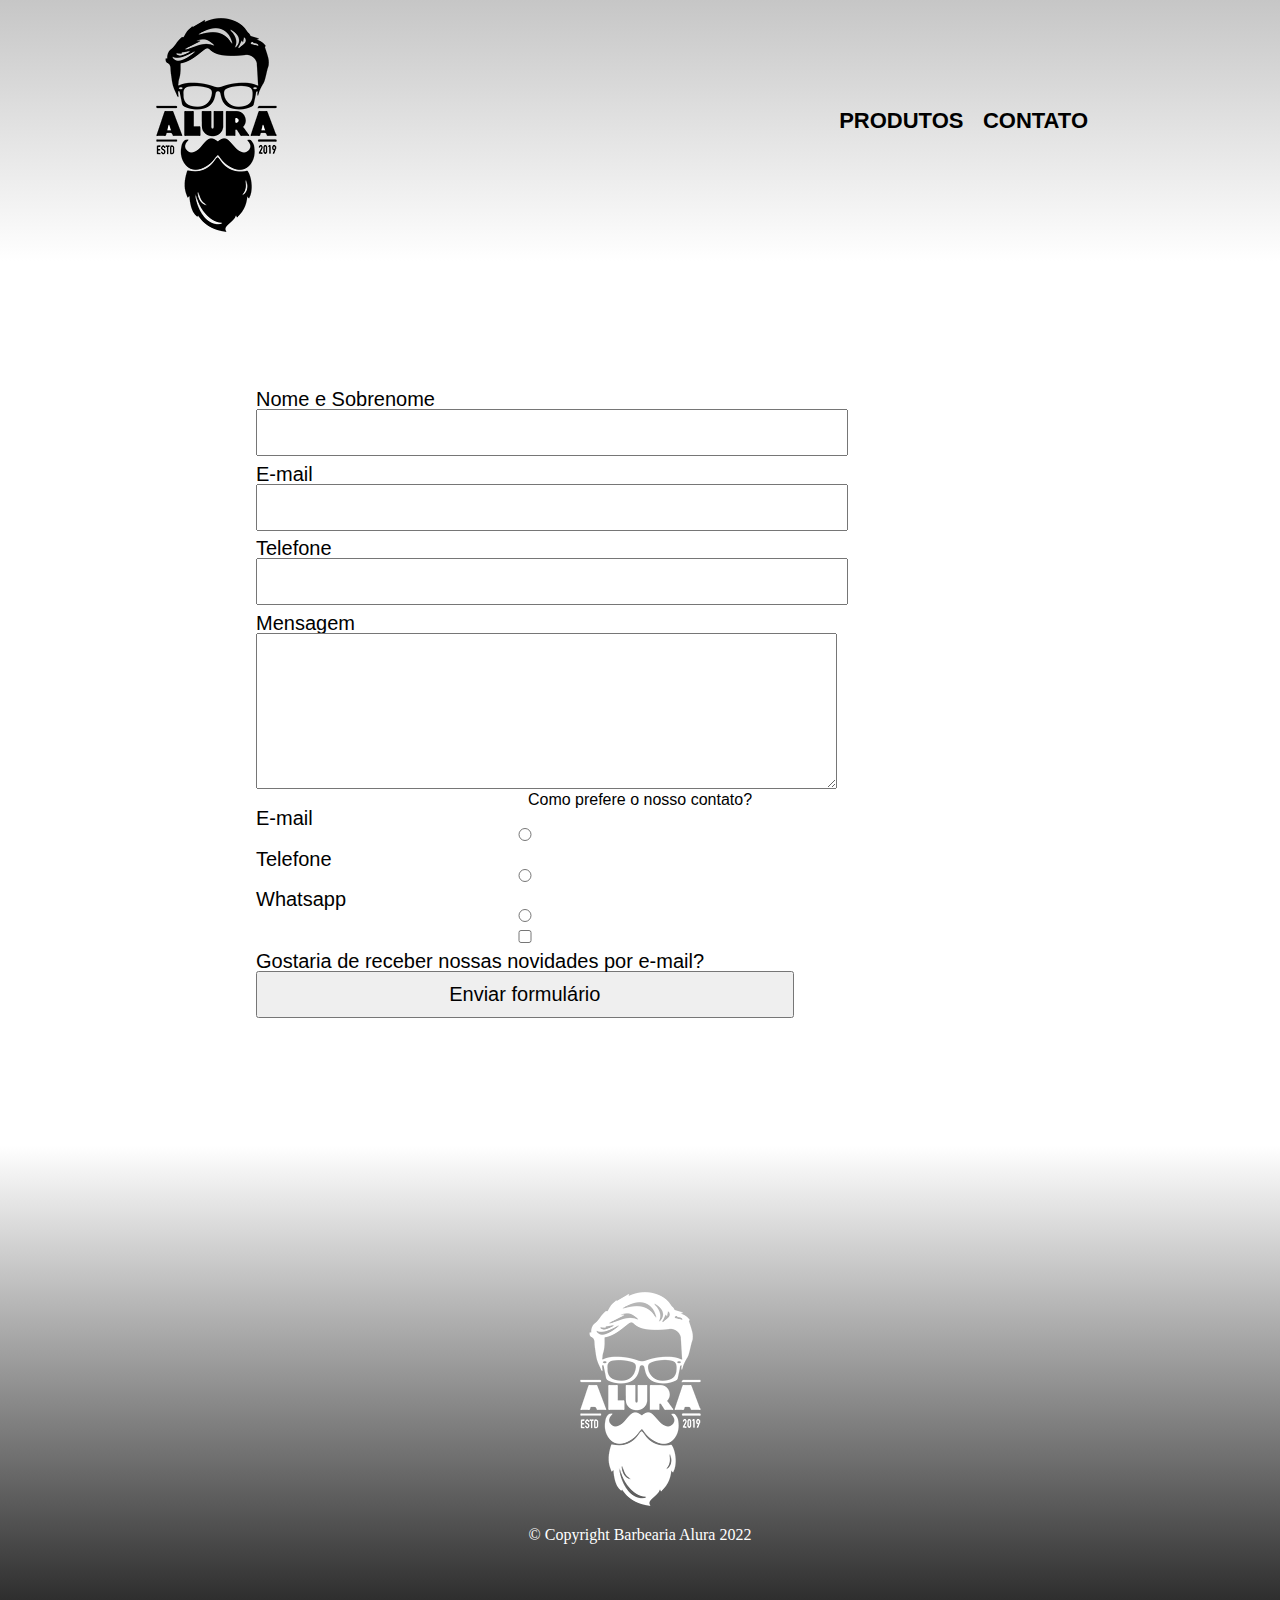
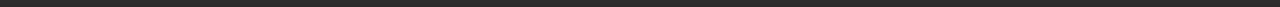
==== contato.html @ e0055d00 "inicio da parte 3" ====
<!DOCTYPE html>
<html lang="pt-br">
<head>
    <meta charset="UTF-8">
    <meta http-equiv="X-UA-Compatible" content="IE=edge">
    <meta name="viewport" content="width=device-width, initial-scale=1.0">
    <link rel="stylesheet" href="reset.css">
    <link rel="stylesheet" href="estilo.css">
    
    <title>Barbearia Alura - contato</title>
<body>    
</head>
<header>
   <div class="caixa"><h1><a href="index.html"><img src="imagens/logo.png" alt="Barbearia Alura"></a></h1>
        <nav>
            <ul>
                <li><a href="produtos.html">Produtos</a></li>
                <li><a href="contato.html">Contato</a></li>

            </ul>
        </nav>
    </div>

</header>
<main>
    <form>
    <label for="nomesobrenome">Nome e Sobrenome</label>
    <input type="text" id="nomesobrenome">

    <label for="email">E-mail</label>
    <input type="text" id="email">

    <label for="telefone">Telefone</label>
    <input type="text" id="telefone">

    <label for="mensagem">Mensagem</label><br>
    <textarea cols= "70" rows="10" id="mensagem"></textarea>
    <br> 
    <p>Como prefere o nosso contato?</p>

    <label for="radio-email">E-mail</label>
    <input type="radio" name ="contato" value=email id="radio-email">

    <label for="radio-telefone">Telefone</label>
    <input type="radio"  name ="contato" value=telefone id="radio-telefone">

    <label for="radio-whatsapp">Whatsapp</label>
    <input type="radio"  name ="contato" value=whatsapp id="radio-whatsapp">

    <label><input type="checkbox"> Gostaria de receber nossas novidades por e-mail?</label>
    
    <input type="submit" value="Enviar formulário">

    </form>
</main>
<footer>

    <img src = "/imagens/logo-branco.png" alt = "logoBranco">
    <p class="copyright">&copy; Copyright Barbearia Alura 2022 </p>


</footer>
</body>
</html>
---- estilo.css ----
header{
    background-image: linear-gradient(#c6c6c6, white);
    width: 100%;
   
}

.caixa{
    width:80%;
    margin: 0 auto;
    padding-left:10%;
    display: inline-flex;
    text-decoration: none;
    
}
.caixa img:hover{
    transform: scale(1.1);
    transition-duration: 200ms;
   
}
.caixa a{
   text-decoration: none;
}
.titulo{
    padding-top: 90px;
    font-size: 60px;
    text-decoration: none;
    color: black;
    
    
    
}
  

.titulo:hover{
    transform: scale(1.1);
    transition-duration: 200ms;
    
    
    
    
}
h1 {
    font-size: 70px;
    font-family: Verdana, Geneva, Tahoma, sans-serif;
     
}
p {
    text-align:center;
}

nav {
    position: absolute; 
    top: 110px;
    right:15%;
    font-family: Verdana, Geneva, Tahoma, sans-serif;
    
    
    
  
}
nav li  {
    display:inline-flex;
    margin-left: 15px;
   
  
   

}
nav a{
    font-size: 22px;
    text-transform: uppercase;
    text-decoration: none;
    color:black;
    font-weight: bold;
  
   

}
nav li a:hover{
    font-size: 24px;
    text-decoration: none;
    color:rgb(9, 0, 139);
    transition-duration: 200ms;
    border-color:rgb(9, 0, 139);
   
  
   

}
main {
    width: 100%;
    margin:0 auto;
    }
form{
    margin:10% 20%;
    font-family: Verdana, Geneva, Tahoma, sans-serif;
}    
form input{
    display: block;
    font-size: 20px;
    margin: 0 0 1%;
    padding:10px 25px;
    width: 70%;
    
}
form label{
    font-size: 20px;
   
}
descricao{
    text-align: center;
    font-family: Verdana, Geneva, Tahoma, sans-serif;
}
descricao h2{
    font-size: 50px;
    padding: 80px 0px;
}
descricao p {
    font-size: 30px;
    text-align: justify;
    width: 70%;
    margin: auto;
    padding-bottom: 15px;
  
}
.navalha {
    width: 33%;
    text-align: center;
    margin: 0 33%;
   
}

.produtos {
    width: 75%;
    margin: 0 auto;
    text-align: center;
    padding: 2% 2%;
    
}
.produtos li {
    display:inline-block;
    width: 28%;
    vertical-align: top;
    margin:0 2%;
    padding: 1% 1%;
    box-sizing: border-box;
    border:2px solid #000;
    border-radius: 2%;
    max-width: 280px;
}


.produtos a {
    text-decoration: none;
    color:#000;

    
  

}
.produtos li:hover {
    text-decoration: none;
    color:rgb(9, 0, 139);
    transform: scale(1.1);
    transition-duration: 200ms;
    border-color:rgb(241, 179, 45);
  

}
.produtos h2{
    font-size: 25px;
    text-transform: uppercase;
    font-weight: bold;
    margin-bottom: 2%;
}
.produto-descricao{
    font-size: 18px;
    margin: 2% 0;
    
}
.produto-preco {
    font-size: 22px;
    font-weight: bold;
    margin-top: 2%;

} 

footer{
    background-image: linear-gradient(white, rgb(43, 43, 43));
    text-align: center;
    background-color: rgb(43, 43, 43);
    padding-top:10%;
    padding-bottom:5%;
  

}

.copyright{
    color:#fff;
}

banner img{
    width: 100%;
}
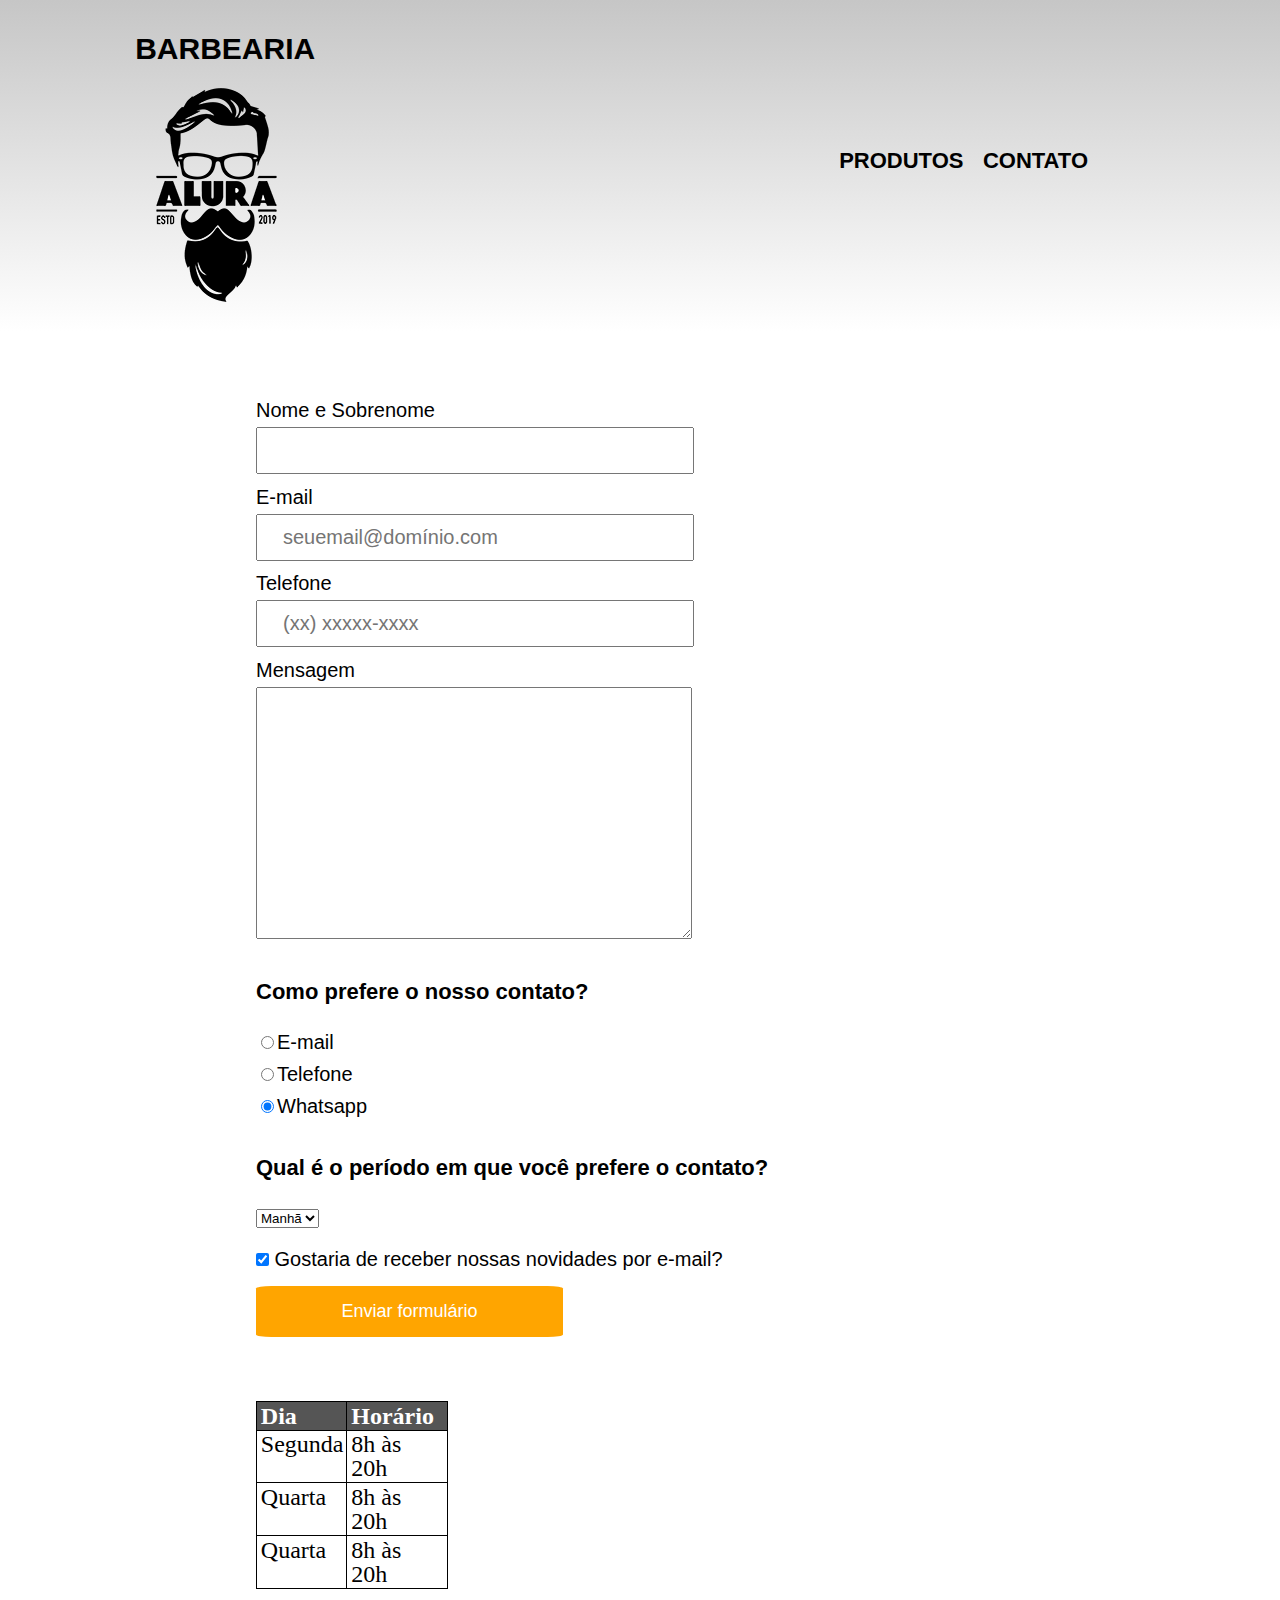
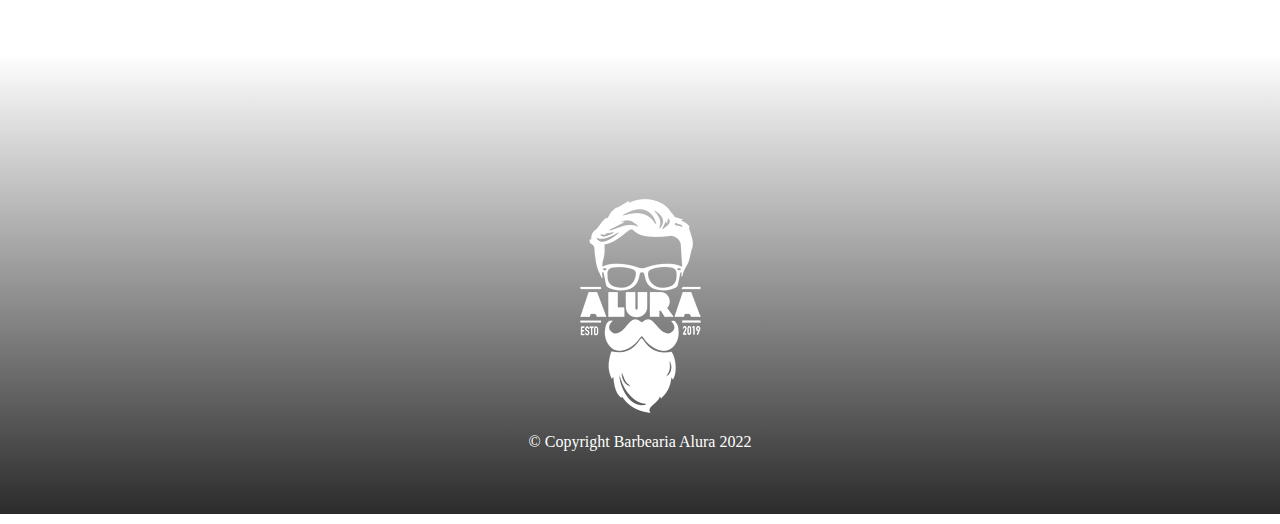
==== commit b66f3e18: "Parte 4 do curso de html css" ====
--- a/contato.html
+++ b/contato.html
@@ -11,7 +11,8 @@
 <body>    
 </head>
 <header>
-   <div class="caixa"><h1><a href="index.html"><img src="imagens/logo.png" alt="Barbearia Alura"></a></h1>
+    <div class="caixa">
+        <h1><a href="index.html">Barbearia<br><img src="imagens/logo.png" alt = "Logo Barbearia Alura"></a></h1>
         <nav>
             <ul>
                 <li><a href="produtos.html">Produtos</a></li>
@@ -25,37 +26,67 @@
 <main>
     <form>
     <label for="nomesobrenome">Nome e Sobrenome</label>
-    <input type="text" id="nomesobrenome">
+    <input type="text" id="nomesobrenome"class="inputpadrao" required>
 
     <label for="email">E-mail</label>
-    <input type="text" id="email">
+    <input type="email" id="email"class="inputpadrao" required placeholder="seuemail@domínio.com">
 
     <label for="telefone">Telefone</label>
-    <input type="text" id="telefone">
+    <input type="tel" id="telefone"class="inputpadrao" required placeholder="(xx) xxxxx-xxxx">
 
     <label for="mensagem">Mensagem</label><br>
-    <textarea cols= "70" rows="10" id="mensagem"></textarea>
+    <textarea cols= "70" rows="10" id="mensagem"class="inputpadrao" required ></textarea>
     <br> 
-    <p>Como prefere o nosso contato?</p>
+    <fieldset>
+        <legend>Como prefere o nosso contato?</legend>
+            <label for="radio-email"><input type="radio" name ="contato" value=email id="radio-email">E-mail</label><br>
+            <label for="radio-telefone"><input type="radio"  name ="contato" value=telefone id="radio-telefone">Telefone</label><br>
+            <label for="radio-whatsapp"><input type="radio"  name ="contato" value=whatsapp id="radio-whatsapp" checked>Whatsapp</label><br>
+            <br>
+    </fieldset>
+    
+    <fieldset>
+        <legend>Qual é o período em que você prefere o contato?</legend>
+            <select>
+                <option>Manhã</option>
+                <option>Tarde</option>
+                <option>Noite</option>
+            </select><br>
 
-    <label for="radio-email">E-mail</label>
-    <input type="radio" name ="contato" value=email id="radio-email">
-
-    <label for="radio-telefone">Telefone</label>
-    <input type="radio"  name ="contato" value=telefone id="radio-telefone">
-
-    <label for="radio-whatsapp">Whatsapp</label>
-    <input type="radio"  name ="contato" value=whatsapp id="radio-whatsapp">
-
-    <label><input type="checkbox"> Gostaria de receber nossas novidades por e-mail?</label>
-    
-    <input type="submit" value="Enviar formulário">
+        <label><input type="checkbox" class="checkbox"checked> Gostaria de receber nossas novidades por e-mail?</label><br>
+        
+    </fieldset>
+    <input type="submit" value="Enviar formulário" class="enviar">
 
     </form>
+    <table>
+        <thead>
+            <tr>
+                <td>Dia</td>
+                <td>Horário</td>
+            </tr>
+        </thead>
+        <tbody>
+            <tr>
+                <td>Segunda</td>
+                <td>8h às 20h</td>
+            </tr>
+            <tr>
+                <td>Quarta</td>
+                <td>8h às 20h</td>
+            </tr>
+            <tr>
+                <td>Quarta</td>
+                <td>8h às 20h</td>
+            </tr>
+        </tbody>
+       
+    </table>
+
 </main>
 <footer>
 
-    <img src = "/imagens/logo-branco.png" alt = "logoBranco">
+    <img src = "/imagens/logo-branco.png" alt = "Logo Barbearia Alura">
     <p class="copyright">&copy; Copyright Barbearia Alura 2022 </p>
 
 
--- a/estilo.css
+++ b/estilo.css
@@ -12,19 +12,29 @@
     text-decoration: none;
     
 }
-.caixa img:hover{
-    transform: scale(1.1);
-    transition-duration: 200ms;
-   
-}
-.caixa a{
-   text-decoration: none;
-}
-.titulo{
-    padding-top: 90px;
-    font-size: 60px;
+.caixa h1:hover{
+    transform: scale(1.1);
+    transition-duration: 200ms;
+   
+}
+.caixa h1 a{
+    
+    transform: scale(1.1);
+    transition-duration: 200ms;
     text-decoration: none;
     color: black;
+    font-size: 30px;
+    margin-left: 4%;
+    font-weight: 700;
+    text-align: center;
+    text-transform: uppercase;
+   
+}
+
+.titulocabecalho a{
+    font-size: 15px;
+    text-decoration: none;
+  
     
     
     
@@ -50,7 +60,7 @@
 
 nav {
     position: absolute; 
-    top: 110px;
+    top: 150px;
     right:15%;
     font-family: Verdana, Geneva, Tahoma, sans-serif;
     
@@ -92,30 +102,47 @@
     margin:0 auto;
     }
 form{
-    margin:10% 20%;
-    font-family: Verdana, Geneva, Tahoma, sans-serif;
+    margin:5% 20%;
+    font-family: Verdana, Geneva, Tahoma, sans-serif;
+    text-align: left;
+    line-height: 30px;
 }    
-form input{
+form legend{
+    text-align: left;
+    margin:20px 0px;
+    font-size: 22px;
+    font-weight: 700;
+}
+.inputpadrao{
     display: block;
     font-size: 20px;
     margin: 0 0 1%;
     padding:10px 25px;
-    width: 70%;
-    
-}
-form label{
+    width: 50%;
+    
+    
+}
+.checkbox{
+    text-align: left;
+    margin:20px 0px;
+    font-size: 22px;
+    font-weight: 700;
+}
+form label, form p{
     font-size: 20px;
-   
-}
-descricao{
-    text-align: center;
-    font-family: Verdana, Geneva, Tahoma, sans-serif;
-}
-descricao h2{
+    
+   
+}
+descricao, section{
+    text-align: center;
+    font-family: Verdana, Geneva, Tahoma, sans-serif;
+}
+descricao h2 , section h2{
     font-size: 50px;
     padding: 80px 0px;
-}
-descricao p {
+    text-transform: uppercase;
+}
+descricao p, section p {
     font-size: 30px;
     text-align: justify;
     width: 70%;
@@ -128,6 +155,24 @@
     text-align: center;
     margin: 0 33%;
    
+}
+section{
+    margin: 5% auto;
+}
+section ul {
+    margin-top:2% ;
+    margin-bottom: 5%;
+    justify-content: center;
+    width: 100%;
+    display: flex;
+    flex-direction:row;
+}
+section img{
+    width: 30%;
+
+}
+section ul li {
+    font-size: 30px;
 }
 
 .produtos {
@@ -184,6 +229,42 @@
     margin-top: 2%;
 
 } 
+.enviar{
+    background: orange;
+    padding: 15px 0;
+    width: 40%;
+    font-size: 18px;
+    border: none;
+    border-radius: 5%;
+    color:white;
+}
+
+.enviar:hover{
+    background: darkorange;
+    color:black;
+    transform: scale(1.05);
+    transition-duration: 200ms;
+
+    
+}
+table{
+    margin:5% 20%;
+    width: 15%;
+    font-size: 24px;
+    border: 2px;
+    border-color: black;
+}
+thead{
+    
+    background: #555555;
+    color:white;
+    font-weight: bold;
+}
+tr, td{
+   border: 1px solid #000; 
+   padding: 1% 2%;
+}
+
 
 footer{
     background-image: linear-gradient(white, rgb(43, 43, 43));
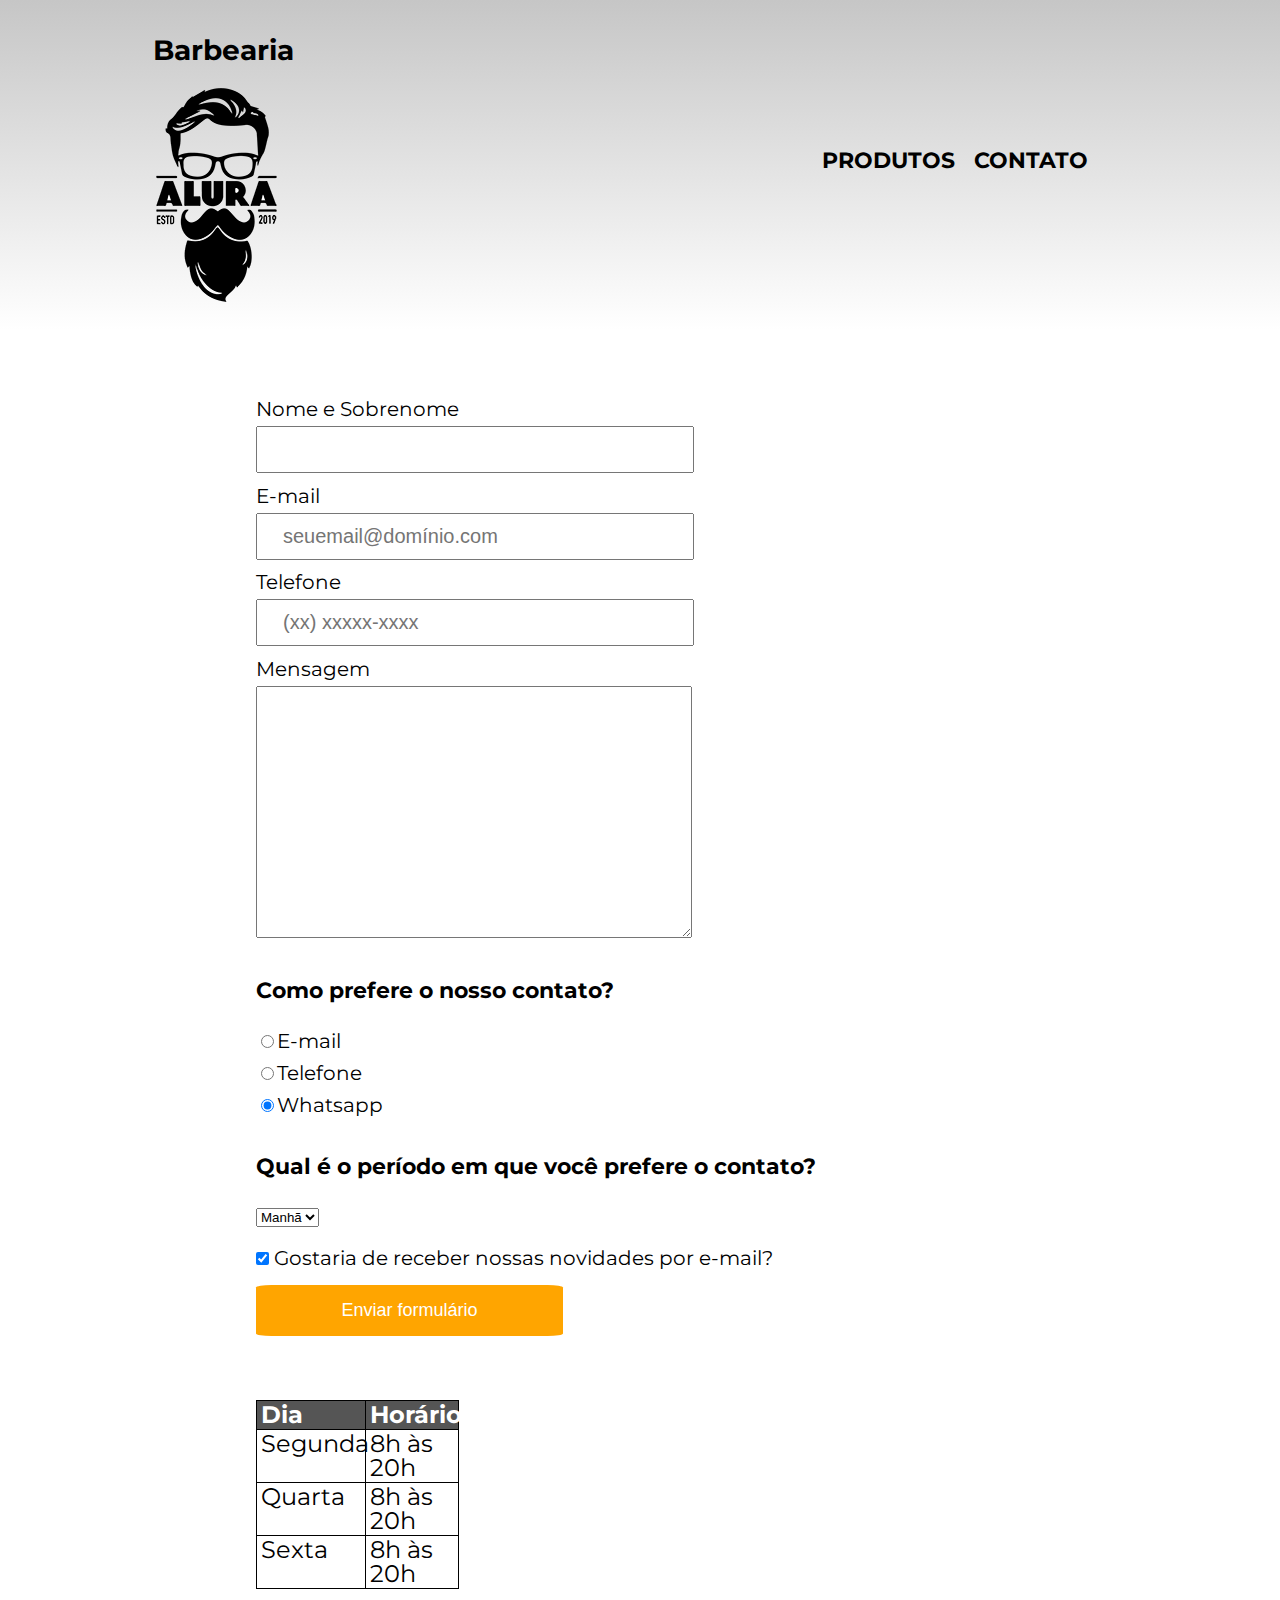
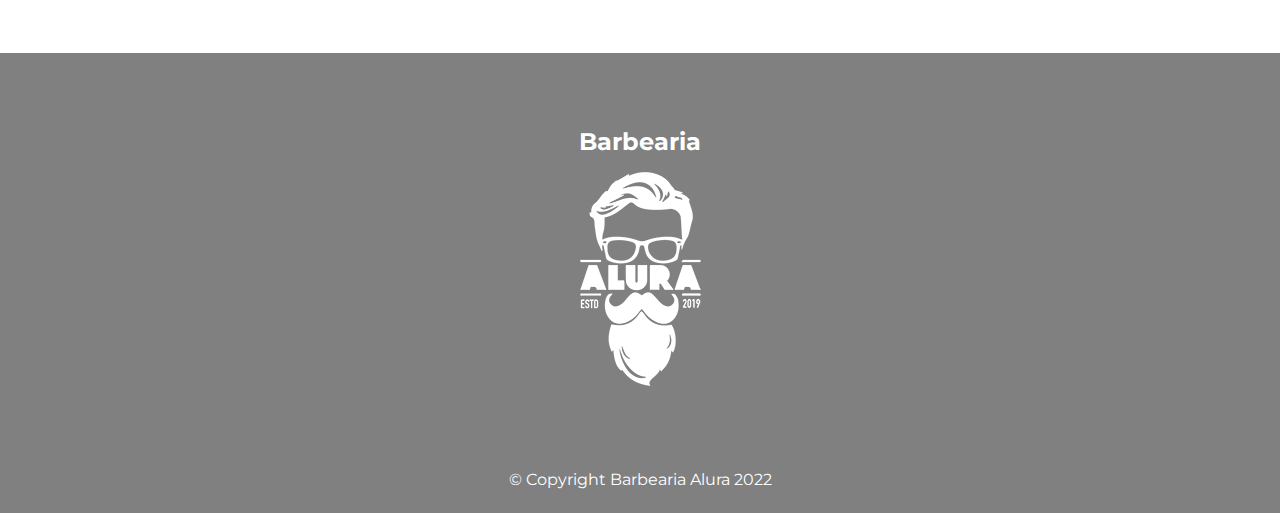
==== commit c31bb4a6: "eSCAPE" ====
--- a/contato.html
+++ b/contato.html
@@ -6,6 +6,7 @@
     <meta name="viewport" content="width=device-width, initial-scale=1.0">
     <link rel="stylesheet" href="reset.css">
     <link rel="stylesheet" href="estilo.css">
+    <link href="https://fonts.googleapis.com/css2?family=Montserrat:wght@100;600&display=swap" rel="stylesheet">
     
     <title>Barbearia Alura - contato</title>
 <body>    
@@ -76,7 +77,7 @@
                 <td>8h às 20h</td>
             </tr>
             <tr>
-                <td>Quarta</td>
+                <td>Sexta</td>
                 <td>8h às 20h</td>
             </tr>
         </tbody>
@@ -86,8 +87,8 @@
 </main>
 <footer>
 
-    <img src = "/imagens/logo-branco.png" alt = "Logo Barbearia Alura">
-    <p class="copyright">&copy; Copyright Barbearia Alura 2022 </p>
+    <p>Barbearia<br><img src="/imagens/logo-branco.png" alt = "Logo Barbearia Alura"></p>
+    <p class="copyright"> &copy; Copyright Barbearia Alura 2022 </p>
 
 
 </footer>
--- a/estilo.css
+++ b/estilo.css
@@ -1,285 +1,364 @@
-header{
+@import url('https://fonts.googleapis.com/css2?family=Montserrat:wght@100;400;600&display=swap');
+body {
+    font-family: 'Montserrat', sans-serif;
+    ;
+}
+
+/*CABEÇALHO*/
+header {
     background-image: linear-gradient(#c6c6c6, white);
     width: 100%;
-   
-}
-
-.caixa{
-    width:80%;
-    margin: 0 auto;
-    padding-left:10%;
-    display: inline-flex;
-    text-decoration: none;
-    
-}
-.caixa h1:hover{
+}
+.caixa {
+    width: 80%;
+    text-decoration: none;
+    padding-left: 10%;
+}
+.caixa h1 a {
+
+    text-decoration: none;
+    color: black;
+    font-size: 28px;
+    font-weight: 700;
+    text-align: center;
+    padding-left: 25px;
+}
+.caixa h1 img:hover {
     transform: scale(1.1);
     transition-duration: 200ms;
-   
-}
-.caixa h1 a{
-    
+}
+.titulocabecalho a {
+    font-size: 15px;
+    text-decoration: none;
+}
+.titulo:hover {
     transform: scale(1.1);
     transition-duration: 200ms;
-    text-decoration: none;
-    color: black;
-    font-size: 30px;
-    margin-left: 4%;
-    font-weight: 700;
-    text-align: center;
-    text-transform: uppercase;
-   
-}
-
-.titulocabecalho a{
-    font-size: 15px;
-    text-decoration: none;
-  
-    
-    
-    
-}
-  
-
-.titulo:hover{
-    transform: scale(1.1);
-    transition-duration: 200ms;
-    
-    
-    
-    
 }
 h1 {
     font-size: 70px;
-    font-family: Verdana, Geneva, Tahoma, sans-serif;
-     
 }
 p {
-    text-align:center;
-}
-
+    text-align: center;
+}
 nav {
-    position: absolute; 
+    position: absolute;
     top: 150px;
-    right:15%;
-    font-family: Verdana, Geneva, Tahoma, sans-serif;
-    
-    
-    
-  
-}
-nav li  {
-    display:inline-flex;
+    right: 15%;
+}
+nav li {
+    display: inline-flex;
     margin-left: 15px;
-   
-  
-   
-
-}
-nav a{
+}
+nav a {
     font-size: 22px;
     text-transform: uppercase;
     text-decoration: none;
-    color:black;
+    color: black;
     font-weight: bold;
-  
-   
-
-}
-nav li a:hover{
+}
+nav li a:hover {
     font-size: 24px;
     text-decoration: none;
-    color:rgb(9, 0, 139);
-    transition-duration: 200ms;
-    border-color:rgb(9, 0, 139);
-   
-  
-   
-
-}
+    color: rgb(9, 0, 139);
+    transition-duration: 200ms;
+    border-color: rgb(9, 0, 139);
+}
+
+/*CONTEÚDO PRINCIPAL*/
 main {
     width: 100%;
-    margin:0 auto;
-    }
-form{
-    margin:5% 20%;
-    font-family: Verdana, Geneva, Tahoma, sans-serif;
+    margin: 0 auto;
+}
+
+/*HOME*/
+.banner img {
+    width: 100%;
+    margin-bottom: -3px;
+}
+.container, .containermapa {
+    background-image: radial-gradient(white, white, darkgray);
+}
+
+section {
+    text-align: center;
+    padding-bottom: 8%;
+}
+section h2 {
+    font-size: 3em;
+    padding: 80px 0px;
+    text-transform: uppercase;
+    clear: right;
+}
+section p {
+    font-size: 30px;
+    text-align: justify;
+    padding-bottom: 15px;
+}
+.descricao h2 {
+    font-size: 3.0em;
+    margin: 0px 40px;
+}
+#sobre p {
+    float: right;
+    width: 60%;
+    font-size: 1.8em;
+    padding-right: 15%;
+}
+.navalha {
+    margin-top: -20px;
+    margin-left: 5%;
+    width: 20%;
+}
+section ul {
+    margin-top: 2%;
+    margin-bottom: 5%;
+    justify-content: center;
+    width: 100%;
+    display: flex;
+    flex-direction: row;
+}
+section img {
+    width: 30%;
+}
+section ul li {
+    font-size: 30px;
+}
+.beneficios {
+    background-image: radial-gradient(white, white, darkgray);
+}
+.itens::before {
+    content: "🌟";
+}
+.mapa {
+    text-align: center;
+    margin: 0% 15%;
+}
+.mapa h3 {
+    font-size: 1.6em;
+    width: 70%;
+    margin: 2% auto;
+}
+.video {
+    background-image: radial-gradient(white, white, darkgray);
+}
+.janelavideo {
+    width: 30%;
+    height: 270px;
+}
+.banner2 {
+    height: 500px;
+    width: 100%;
+    background-image: url(imagens/pexels-nick-demou-1319460red.jpg);
+    background-position: center;
+    background-size: cover;
+    background-attachment: fixed;
+    opacity: 70%;
+}
+.banner2:hover {
+    opacity: 100%;
+    transition-duration: 400ms;
+}
+
+/*CONTATOS*/
+form {
+    margin: 5% 20%;
     text-align: left;
     line-height: 30px;
-}    
-form legend{
+}
+form legend {
     text-align: left;
-    margin:20px 0px;
+    margin: 20px 0px;
     font-size: 22px;
     font-weight: 700;
 }
-.inputpadrao{
+.inputpadrao {
     display: block;
     font-size: 20px;
     margin: 0 0 1%;
-    padding:10px 25px;
+    padding: 10px 25px;
     width: 50%;
-    
-    
-}
-.checkbox{
+}
+.checkbox {
     text-align: left;
-    margin:20px 0px;
+    margin: 20px 0px;
     font-size: 22px;
     font-weight: 700;
 }
-form label, form p{
+form label, form p {
     font-size: 20px;
-    
-   
-}
-descricao, section{
-    text-align: center;
-    font-family: Verdana, Geneva, Tahoma, sans-serif;
-}
-descricao h2 , section h2{
-    font-size: 50px;
-    padding: 80px 0px;
-    text-transform: uppercase;
-}
-descricao p, section p {
-    font-size: 30px;
-    text-align: justify;
-    width: 70%;
-    margin: auto;
-    padding-bottom: 15px;
-  
-}
-.navalha {
-    width: 33%;
-    text-align: center;
-    margin: 0 33%;
-   
-}
-section{
-    margin: 5% auto;
-}
-section ul {
-    margin-top:2% ;
-    margin-bottom: 5%;
-    justify-content: center;
-    width: 100%;
-    display: flex;
-    flex-direction:row;
-}
-section img{
-    width: 30%;
-
-}
-section ul li {
-    font-size: 30px;
-}
-
-.produtos {
-    width: 75%;
-    margin: 0 auto;
-    text-align: center;
-    padding: 2% 2%;
-    
-}
-.produtos li {
-    display:inline-block;
-    width: 28%;
-    vertical-align: top;
-    margin:0 2%;
-    padding: 1% 1%;
-    box-sizing: border-box;
-    border:2px solid #000;
-    border-radius: 2%;
-    max-width: 280px;
-}
-
-
-.produtos a {
-    text-decoration: none;
-    color:#000;
-
-    
-  
-
-}
-.produtos li:hover {
-    text-decoration: none;
-    color:rgb(9, 0, 139);
-    transform: scale(1.1);
-    transition-duration: 200ms;
-    border-color:rgb(241, 179, 45);
-  
-
-}
-.produtos h2{
-    font-size: 25px;
-    text-transform: uppercase;
-    font-weight: bold;
-    margin-bottom: 2%;
-}
-.produto-descricao{
-    font-size: 18px;
-    margin: 2% 0;
-    
-}
-.produto-preco {
-    font-size: 22px;
-    font-weight: bold;
-    margin-top: 2%;
-
-} 
-.enviar{
+}
+.enviar {
     background: orange;
     padding: 15px 0;
     width: 40%;
     font-size: 18px;
     border: none;
     border-radius: 5%;
-    color:white;
-}
-
-.enviar:hover{
+    color: white;
+}
+.enviar:hover {
     background: darkorange;
-    color:black;
+    color: black;
     transform: scale(1.05);
     transition-duration: 200ms;
-
-    
-}
-table{
-    margin:5% 20%;
+}
+table {
+    margin: 5% 20%;
     width: 15%;
     font-size: 24px;
     border: 2px;
     border-color: black;
 }
-thead{
-    
+thead {
     background: #555555;
-    color:white;
+    color: white;
     font-weight: bold;
 }
-tr, td{
-   border: 1px solid #000; 
-   padding: 1% 2%;
-}
-
-
-footer{
-    background-image: linear-gradient(white, rgb(43, 43, 43));
-    text-align: center;
-    background-color: rgb(43, 43, 43);
-    padding-top:10%;
-    padding-bottom:5%;
-  
-
-}
-
-.copyright{
-    color:#fff;
-}
-
-banner img{
-    width: 100%;
+tr, td {
+    border: 1px solid #000;
+    padding: 1% 2%;
+}
+
+/*PRODUTOS*/
+.produtos {
+    width: 75%;
+    margin: 0 auto;
+    text-align: center;
+    padding: 2% 2%;
+}
+.produtos li {
+    display: inline-block;
+    width: 28%;
+    vertical-align: top;
+    margin: 0 2%;
+    padding: 1% 1%;
+    box-sizing: border-box;
+    border: 2px solid #000;
+    border-radius: 2%;
+    max-width: 280px;
+}
+.produtos a {
+    text-decoration: none;
+    color: #000;
+}
+.produtos li:hover {
+    text-decoration: none;
+    color: rgb(9, 0, 139);
+    transform: scale(1.1);
+    transition-duration: 200ms;
+    border-color: rgb(241, 179, 45);
+}
+.produtos h2 {
+    font-size: 25px;
+    text-transform: uppercase;
+    font-weight: bold;
+    margin-bottom: 2%;
+}
+.produto-descricao {
+    font-size: 18px;
+    margin: 2% 0;
+
+}
+.produto-preco {
+    font-size: 22px;
+    font-weight: bold;
+    margin-top: 2%;
+}
+
+/*RODAPÉ*/
+footer {
+    text-align: center;
+    background: gray;
+    padding-top: 6%;
+}
+footer p:not(.copyright) {
+    color: white;
+    font-size: 24px;
+    font-weight: 700;
+    padding-bottom: 5%;
+}
+.copyright {
+    color: #fff;
+    padding-bottom: 2%;
+}
+
+/*MOBILE*/
+@media screen and (max-width:480px) {
+    .caixa {
+        margin: 0;
+        padding: 0;
+        text-align: center;
+        width: 100%;
+    }
+    .caixa h1 a {
+        padding-left: 0;
+    }
+    nav {
+        position: relative;
+        top: 0%;
+        right: 0;
+        margin: 20px auto;
+        padding: 0;
+        text-align: center;
+    }
+    .descricao h2 {
+        font-size: 1.4em;
+        margin: 0px 40px;
+    }
+    .navalha {
+        margin: 0%;
+        width: 80%;
+        margin: auto;
+    }
+    section ul li {
+        font-size: 1.1em;
+        padding-bottom: 50px;
+    }
+    section h2 {
+        font-size: 1.4em;
+    }
+    .beneficios ul {
+        flex-wrap: wrap;
+    }
+    #sobre {
+        padding: 0%;
+        width: 80%;
+        margin: auto;
+    }
+    #sobre p {
+        font-size: 1.0em;
+        padding: 0 0;
+        margin: 0%;
+        width: 100%;
+    }
+    .janelavideo {
+        width: 300px;
+        height: 165px;
+        margin: 20px auto;
+    }
+    .produtos li {
+        display: block;
+        width: 100%;
+        margin: 40px auto;
+    }
+    table {
+        margin: 5% auto;
+        width: 80%;
+        font-size: 1.5em;
+    }
+    .inputpadrao {
+        width: 100%;
+        margin: auto;
+        padding: 3% 0%;
+        margin-bottom: 10%;
+    }
+    form legend {
+        margin: 0% 0%;
+    }
+    .enviar {
+        padding: 10% 0;
+        width: 80%;
+        margin: 15% auto;
+    }
 }